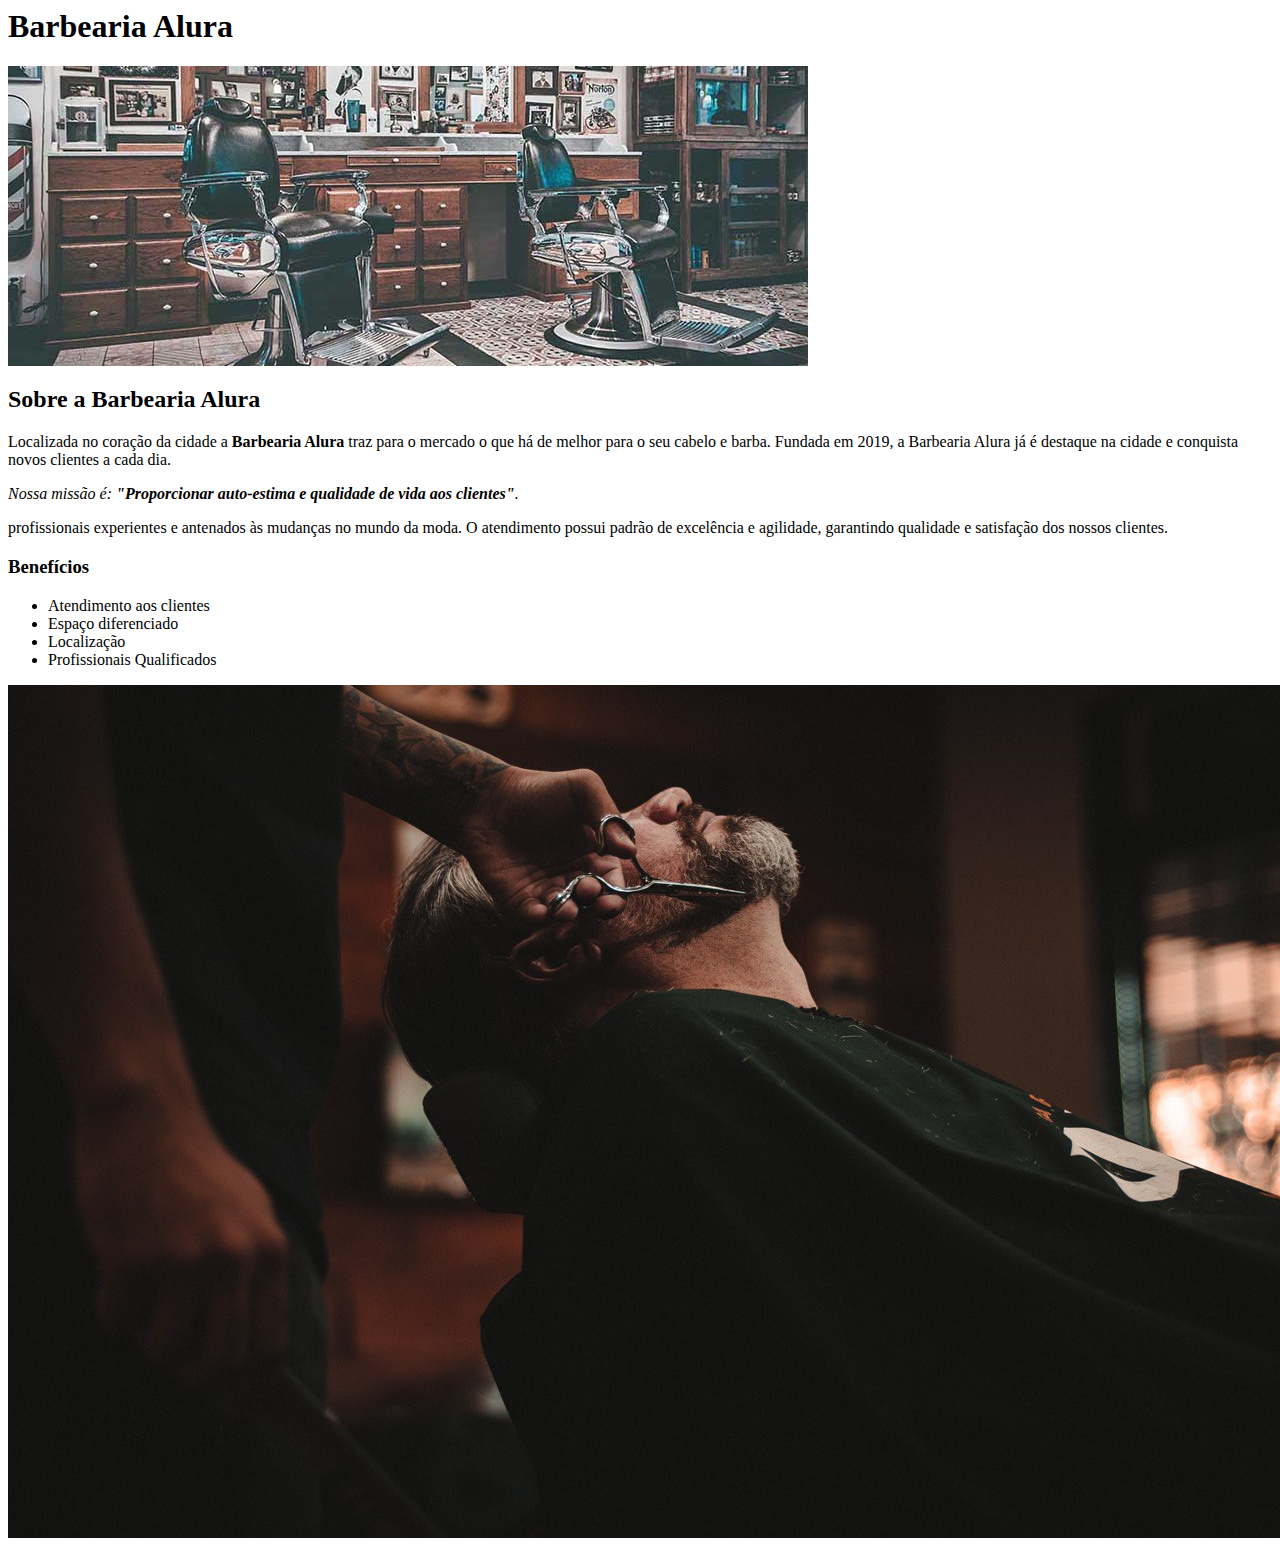
==== index.html @ 38b18bdd "primeiro commit" ====
<!DOCTYPE hmtl>

<html lang="pt-br">

    <head>
        <meta charset="UTF-8">
        <title>Barbearia Alura</title>
        <link rel="stylesheet" href="css/style-home.css">
    </head>
    
    <body>
        <header>
            <h1 class="titulo-principal">Barbearia Alura</h1>
        </header>
        <img id="banner" src="banner.jpg">
        <div class="principal">
            <h2 class="titulo-centralizado"> Sobre a Barbearia Alura </h2>

            <p>Localizada no coração da cidade a <strong>Barbearia Alura</strong> traz para o mercado o que há de melhor para o seu cabelo e barba. Fundada em 2019, a Barbearia Alura já é destaque na cidade e conquista novos clientes a cada dia.</p>

            <p id="missao"><em>Nossa missão é: <strong>"Proporcionar auto-estima e qualidade de vida aos clientes"</strong>.</em></p>

            <p>profissionais experientes e antenados às mudanças no mundo da moda. O atendimento possui padrão de excelência e agilidade, garantindo qualidade e satisfação dos nossos clientes. </p>
        </div>
        <div class="beneficios">
            <h3 class="titulo-centralizado">Benefícios</h3>
            <ul>
                <li class="itens">Atendimento aos clientes</li>
                <li class="itens">Espaço diferenciado</li>
                <li class="itens">Localização</li>
                <li class="itens">Profissionais Qualificados</li>
            </ul>
            <img id="imagem-beneficios" src="beneficios.jpg">
        </div>
    </body>
    
    
</html>
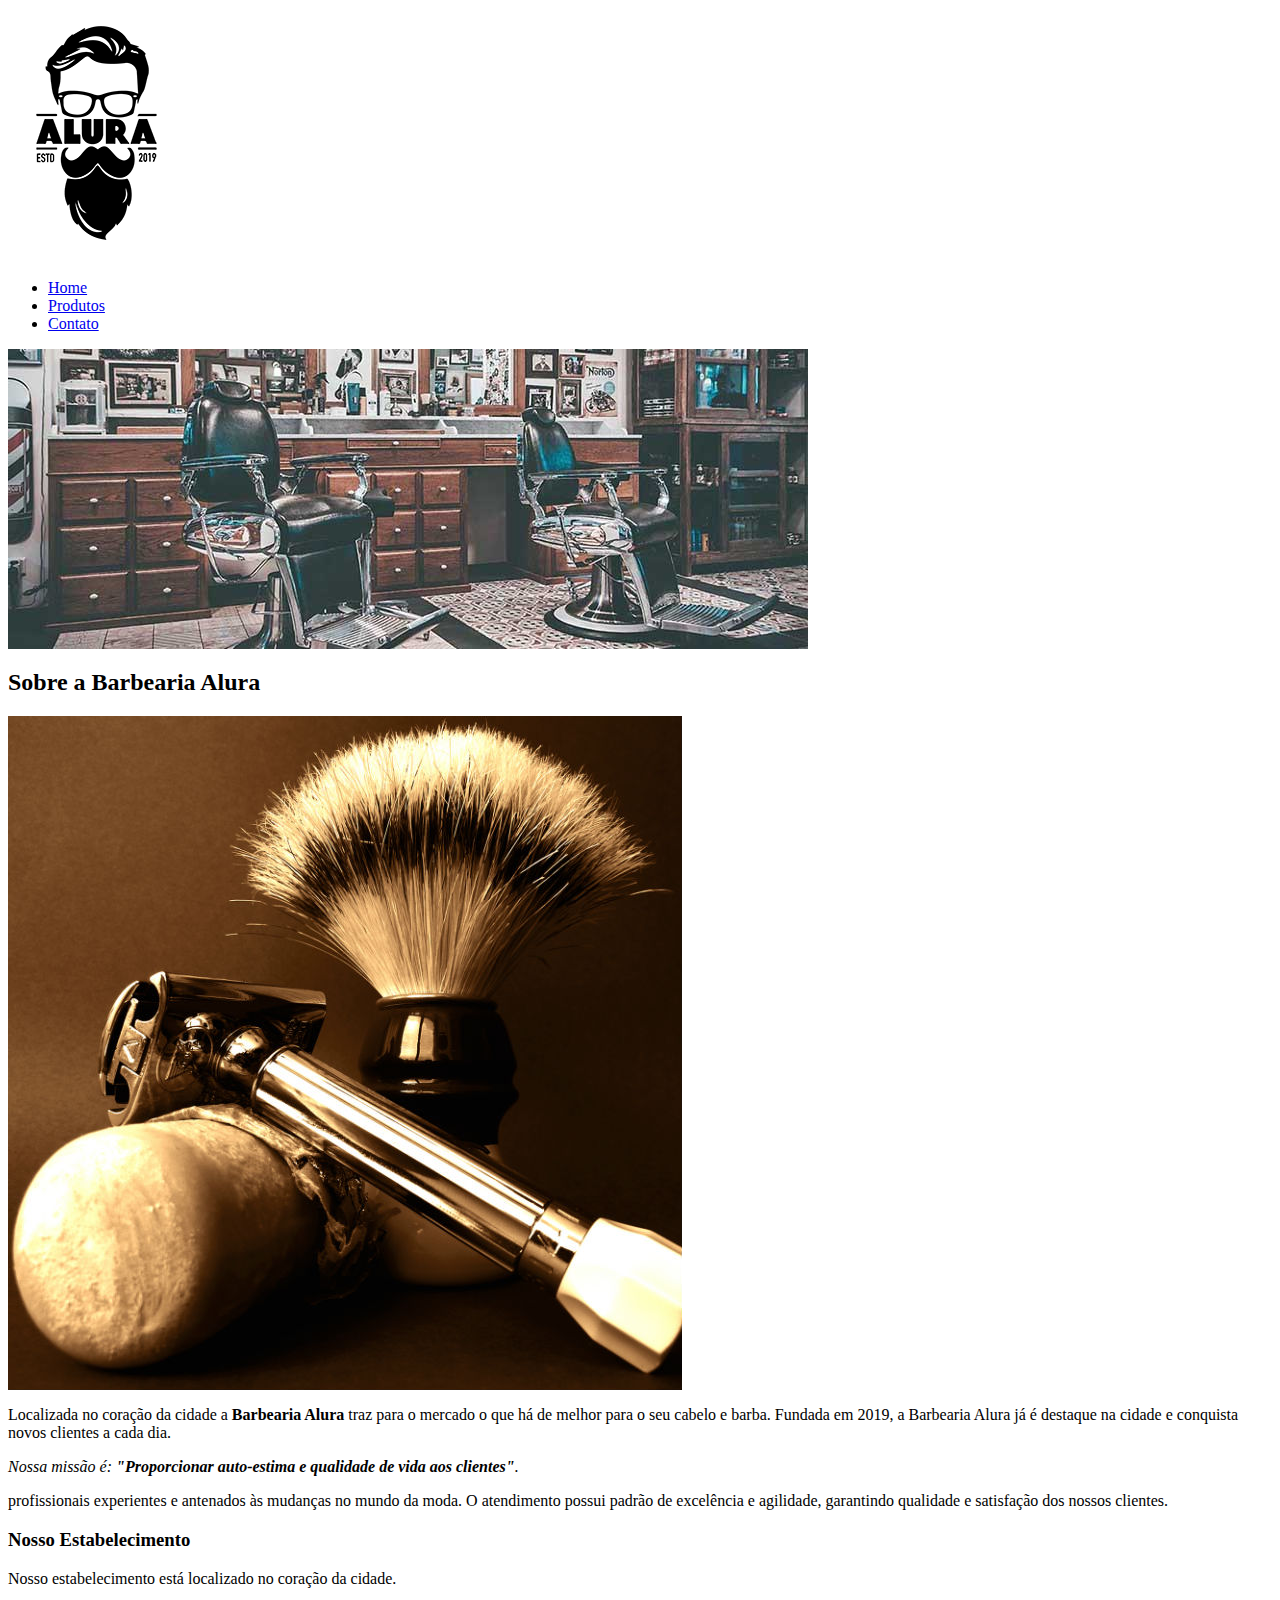
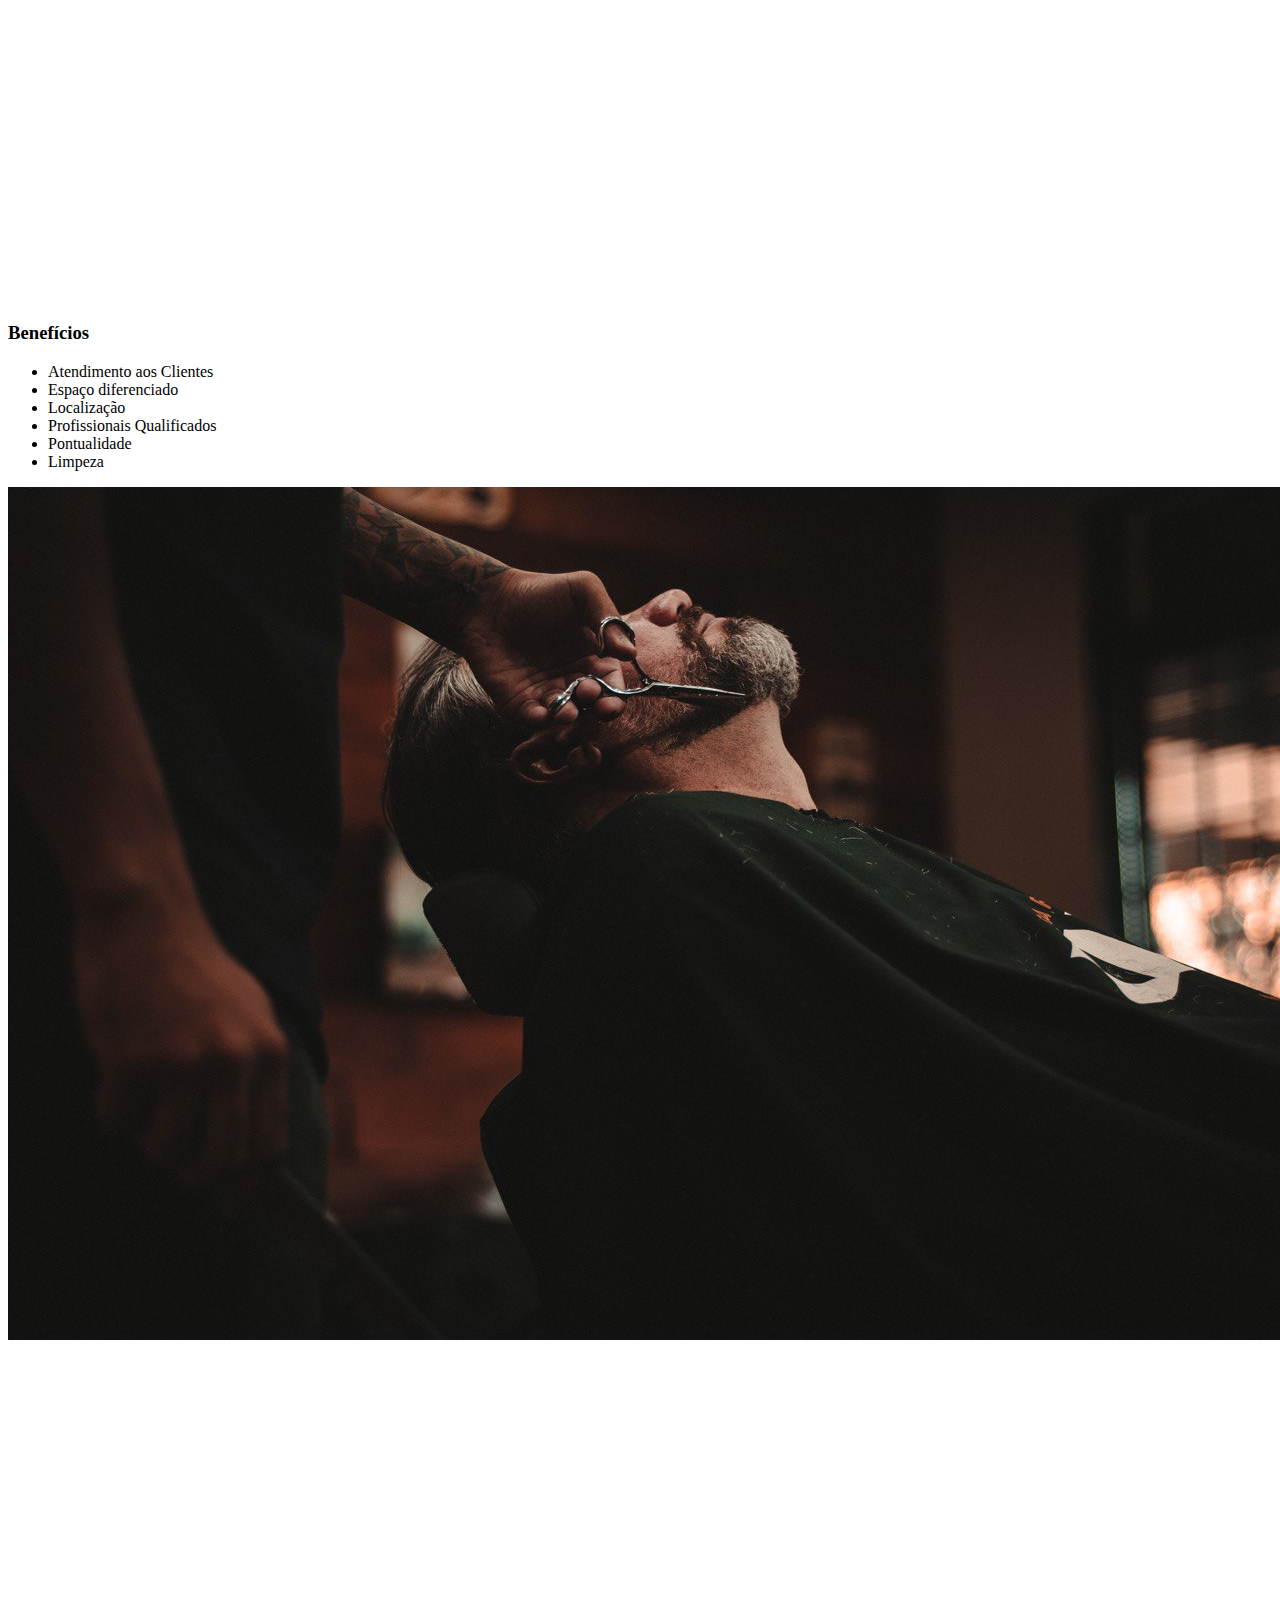
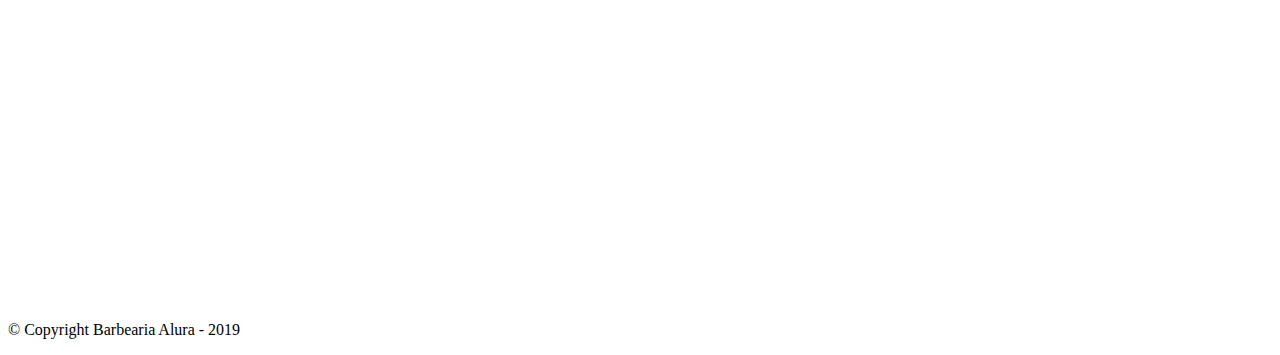
==== commit 52cdbd04: "Acrescentando mapa e vídeo" ====
--- a/index.html
+++ b/index.html
@@ -5,34 +5,72 @@
     <head>
         <meta charset="UTF-8">
         <title>Barbearia Alura</title>
-        <link rel="stylesheet" href="css/style-home.css">
+        <link rel="stylesheet" href="css/style.css">
+        <link rel="stylesheet" href="css/reset.css">
+        <link href="https://fonts.googleapis.com/css2?family=Montserrat&display=swap" rel="stylesheet">
     </head>
     
     <body>
         <header>
-            <h1 class="titulo-principal">Barbearia Alura</h1>
+            <div class="caixa">
+                <h1><img src="logo.png" alt="Logo da barbearia Alura"></h1>
+                <nav>
+                    <ul>
+                        <li><a href="index.html">Home</a></li>
+                        <li><a href="produtos.html">Produtos</a></li>
+                        <li><a href="contato.html">Contato</a></li>
+                    </ul>
+                </nav>
+            </div>
         </header>
-        <img id="banner" src="banner.jpg">
-        <div class="principal">
-            <h2 class="titulo-centralizado"> Sobre a Barbearia Alura </h2>
 
-            <p>Localizada no coração da cidade a <strong>Barbearia Alura</strong> traz para o mercado o que há de melhor para o seu cabelo e barba. Fundada em 2019, a Barbearia Alura já é destaque na cidade e conquista novos clientes a cada dia.</p>
+        <img class="banner" src="banner.jpg">
 
-            <p id="missao"><em>Nossa missão é: <strong>"Proporcionar auto-estima e qualidade de vida aos clientes"</strong>.</em></p>
+        <main>            
+            <section class="principal">
+                <h2 class="titulo-principal"> Sobre a Barbearia Alura </h2>
 
-            <p>profissionais experientes e antenados às mudanças no mundo da moda. O atendimento possui padrão de excelência e agilidade, garantindo qualidade e satisfação dos nossos clientes. </p>
-        </div>
-        <div class="beneficios">
-            <h3 class="titulo-centralizado">Benefícios</h3>
-            <ul>
-                <li class="itens">Atendimento aos clientes</li>
-                <li class="itens">Espaço diferenciado</li>
-                <li class="itens">Localização</li>
-                <li class="itens">Profissionais Qualificados</li>
-            </ul>
-            <img id="imagem-beneficios" src="beneficios.jpg">
-        </div>
+                <img class="utensilios" src="utensilios.jpg" alt="Utensilios de barbearia">
+
+                <p>Localizada no coração da cidade a <strong>Barbearia Alura</strong> traz para o mercado o que há de melhor para o seu cabelo e barba. Fundada em 2019, a Barbearia Alura já é destaque na cidade e conquista novos clientes a cada dia.</p>
+
+                <p id="missao"><em>Nossa missão é: <strong>"Proporcionar auto-estima e qualidade de vida aos clientes"</strong>.</em></p>
+
+                <p>profissionais experientes e antenados às mudanças no mundo da moda. O atendimento possui padrão de excelência e agilidade, garantindo qualidade e satisfação dos nossos clientes. </p>
+            </section>
+
+            <section class="mapa">
+                <h3 class="titulo-principal">Nosso Estabelecimento</h3>
+                <p>Nosso estabelecimento está localizado no coração da cidade.</p>
+                <div class="mapa-conteudo">
+                    <iframe src="https://www.google.com/maps/embed?pb=!1m18!1m12!1m3!1d41376.68352167104!2d-46.666243129936475!3d-23.56065988487257!2m3!1f0!2f0!3f0!3m2!1i1024!2i768!4f13.1!3m3!1m2!1s0x94ce5a2b2ed7f3a1%3A0xab35da2f5ca62674!2sCaelum%20-%20Escola%20de%20Tecnologia!5e0!3m2!1spt-BR!2sbr!4v1646249978859!5m2!1spt-BR!2sbr" width="100%" height="300" style="border:0;" allowfullscreen="" loading="lazy"></iframe>
+                </div>
+                
+            </section>
+
+            <section class="beneficios">
+                <h3 class="titulo-principal">Benefícios</h3>
+                <div class="conteudo-beneficios">
+                    <ul class="lista-beneficios">
+                        <li class="itens">Atendimento aos Clientes</li>
+                        <li class="itens">Espaço diferenciado</li>
+                        <li class="itens">Localização</li>
+                        <li class="itens">Profissionais Qualificados</li>
+                        <li class="itens">Pontualidade</li>
+                        <li class="itens">Limpeza</li>
+                    </ul><img src="beneficios.jpg" class="imagem-beneficios">
+                </div>
+                
+                <div class="video">
+                    <iframe width="560" height="315" src="https://www.youtube.com/embed/wcVVXUV0YUY" frameborder="0" allow="accelerometer; autoplay; encrypted-media; gyroscope; picture-in-picture" allowfullscreen></iframe>
+                </div>
+            </section>
+        </main>
+
+        <footer>
+            <img src="logo-branco.png" alt="Logo da barbearia Alura">
+            <p class="copyright">&copy; Copyright Barbearia Alura - 2019</p>
+        </footer>
     </body>
     
-    
 </html>